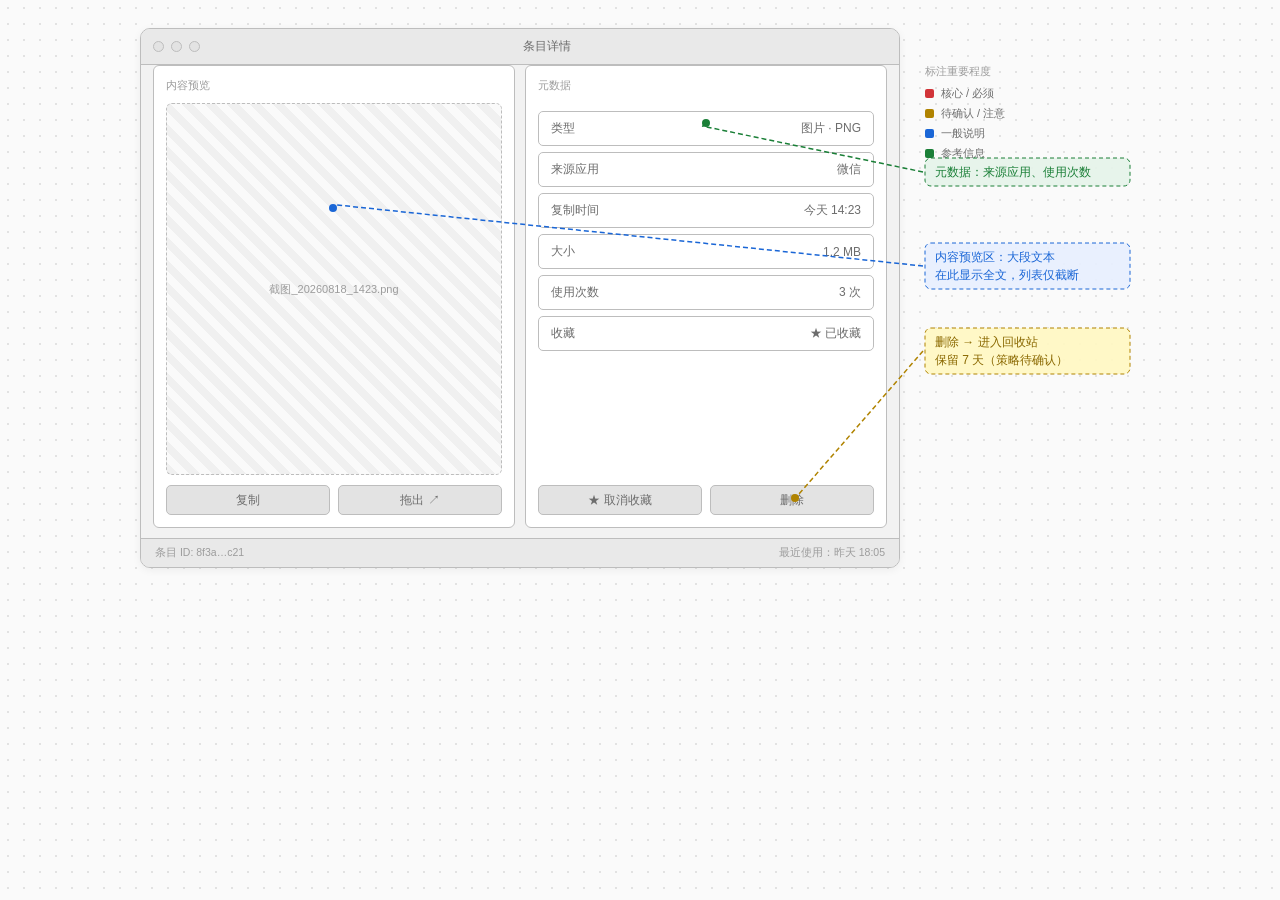
==== product-system-demo/content/prototype/detail.html @ 00e67f5d "Add product-system demo for sky-req-prd-system skill SkyPaste 的产品系统 Demo（skill 的设计验证产物）： - 内容/站点分离：m" ====
<!DOCTYPE html>
<html lang="zh-CN">
<head>
  <meta charset="UTF-8">
  <meta name="viewport" content="width=device-width, initial-scale=1.0">
  <title>条目详情 · 低保真线框</title>
  <link rel="stylesheet" href="assets/wireframe.css">
</head>
<body>
  <div class="wf-page">
    <div class="wf-window">
      <div class="wf-titlebar">
        <span class="wf-dot"></span><span class="wf-dot"></span><span class="wf-dot"></span>
        <span class="wf-title">条目详情</span>
      </div>

      <div class="wf-row">
        <div class="wf-pane">
          <span class="wf-label">内容预览</span>
          <div class="wf-preview">截图_20260818_1423.png</div>
          <div class="wf-actions">
            <div class="wf-btn">复制</div>
            <div class="wf-btn">拖出 ↗</div>
          </div>
        </div>

        <div class="wf-pane">
          <span class="wf-label">元数据</span>
          <div class="wf-ignore-list">
            <div class="wf-ignore-item"><span>类型</span><span>图片 · PNG</span></div>
            <div class="wf-ignore-item"><span>来源应用</span><span>微信</span></div>
            <div class="wf-ignore-item"><span>复制时间</span><span>今天 14:23</span></div>
            <div class="wf-ignore-item"><span>大小</span><span>1.2 MB</span></div>
            <div class="wf-ignore-item"><span>使用次数</span><span>3 次</span></div>
            <div class="wf-ignore-item"><span>收藏</span><span>★ 已收藏</span></div>
          </div>
          <div class="wf-actions">
            <div class="wf-btn">★ 取消收藏</div>
            <div class="wf-btn">删除</div>
          </div>
        </div>
      </div>

      <div class="wf-statusbar">
        <span>条目 ID: 8f3a…c21</span>
        <span>最近使用：昨天 18:05</span>
      </div>
    </div>

    <div class="wf-legend">
      <span class="wf-legend-title">标注重要程度</span>
      <span class="wf-legend-row"><span class="wf-legend-dot crit"></span>核心 / 必须</span>
      <span class="wf-legend-row"><span class="wf-legend-dot warn"></span>待确认 / 注意</span>
      <span class="wf-legend-row"><span class="wf-legend-dot info"></span>一般说明</span>
      <span class="wf-legend-row"><span class="wf-legend-dot ok"></span>参考信息</span>
    </div>

    <svg class="wf-lines" aria-hidden="true">
      <!-- ① 元数据（目标最靠上 → 第一行，参考信息） -->
      <g class="wf-ann ok">
        <line class="wf-ann-line" x1="783" y1="144" x2="562" y2="98"/>
        <circle class="wf-ann-dot" cx="566" cy="95" r="4"/>
        <rect class="wf-ann-box" x="785" y="130" width="205" height="28" rx="6"/>
        <text class="wf-ann-label" x="795" y="148">元数据：来源应用、使用次数</text>
      </g>
      <!-- ② 全文预览 -->
      <g class="wf-ann info">
        <line class="wf-ann-line" x1="783" y1="238" x2="197" y2="177"/>
        <circle class="wf-ann-dot" cx="193" cy="180" r="4"/>
        <rect class="wf-ann-box" x="785" y="215" width="205" height="46" rx="6"/>
        <text class="wf-ann-label" x="795" y="233">内容预览区：大段文本</text>
        <text class="wf-ann-label" x="795" y="251">在此显示全文，列表仅截断</text>
      </g>
      <!-- ③ 删除与回收站：策略待确认 -->
      <g class="wf-ann warn">
        <line class="wf-ann-line" x1="783" y1="323" x2="659" y2="466"/>
        <circle class="wf-ann-dot" cx="655" cy="470" r="4"/>
        <rect class="wf-ann-box" x="785" y="300" width="205" height="46" rx="6"/>
        <text class="wf-ann-label" x="795" y="318">删除 → 进入回收站</text>
        <text class="wf-ann-label" x="795" y="336">保留 7 天（策略待确认）</text>
      </g>
    </svg>
  </div>
</body>
</html>
---- product-system-demo/content/prototype/assets/wireframe.css ----
/* wireframe.css —— 低保真线框组件库：所有原型页共享引用
   原则：灰阶占位，不表达视觉细节，只表达结构与交互 */

:root {
  --wf-bg: #fafafa;
  --wf-window: #f2f2f2;
  --wf-block: #e3e3e3;
  --wf-line: #bdbdbd;
  --wf-ink: #6d6d6d;
  --wf-faint: #9c9c9c;
}

* { box-sizing: border-box; }

body {
  margin: 0;
  padding: 28px 24px 40px;
  display: flex;
  justify-content: center;
  font-family: -apple-system, BlinkMacSystemFont, "PingFang SC", "Microsoft YaHei", sans-serif;
  color: var(--wf-ink);
  background-color: var(--wf-bg);
  background-image: radial-gradient(#e2e2e2 1px, transparent 1px);
  background-size: 16px 16px;
}

.wf-page {
  display: flex;
  flex-direction: column;
  align-items: center;
  gap: 18px;
  width: 100%;
}

/* ---------- 窗口骨架 ---------- */
.wf-window {
  display: flex;
  flex-direction: column;
  width: min(760px, 100%);
  min-height: 540px;
  background: var(--wf-window);
  border: 1.5px solid var(--wf-line);
  border-radius: 10px;
  overflow: hidden;
  box-shadow: 0 2px 8px rgba(0, 0, 0, 0.06);
}

.wf-titlebar {
  flex: none;
  display: flex;
  align-items: center;
  gap: 7px;
  padding: 9px 12px;
  background: #e9e9e9;
  border-bottom: 1px solid var(--wf-line);
}

.wf-dot {
  width: 11px;
  height: 11px;
  border-radius: 50%;
  background: var(--wf-block);
  border: 1px solid var(--wf-line);
}

.wf-title {
  flex: 1;
  text-align: center;
  font-size: 12px;
  color: var(--wf-ink);
}

/* ---------- 工具栏 / 搜索 ---------- */
.wf-toolbar {
  flex: none;
  display: flex;
  gap: 8px;
  padding: 12px 12px 8px;
}

.wf-input {
  flex: 1;
  display: flex;
  align-items: center;
  justify-content: space-between;
  gap: 8px;
  height: 30px;
  padding: 0 10px;
  font-size: 12px;
  color: var(--wf-faint);
  background: #fff;
  border: 1px dashed var(--wf-line);
  border-radius: 5px;
}

.wf-kbd {
  font-size: 10px;
  padding: 1px 5px;
  border: 1px solid var(--wf-line);
  border-radius: 3px;
  background: var(--wf-block);
}

.wf-btn {
  flex: none;
  display: flex;
  align-items: center;
  justify-content: center;
  min-width: 58px;
  height: 30px;
  padding: 0 12px;
  font-size: 12px;
  color: var(--wf-ink);
  background: var(--wf-block);
  border: 1px solid var(--wf-line);
  border-radius: 5px;
}

/* ---------- 筛选 chips ---------- */
.wf-chips {
  flex: none;
  display: flex;
  gap: 6px;
  padding: 0 12px 10px;
}

.wf-chip {
  display: flex;
  align-items: center;
  height: 22px;
  padding: 0 11px;
  font-size: 11px;
  color: var(--wf-ink);
  background: #fff;
  border: 1px solid var(--wf-line);
  border-radius: 11px;
}

.wf-chip.on {
  background: var(--wf-block);
  border-style: solid;
  font-weight: 600;
}

/* ---------- 列表区 ---------- */
.wf-row {
  flex: 1;
  display: flex;
  gap: 10px;
  min-height: 0;
  padding: 0 12px 10px;
}

.wf-list {
  flex: 1.35;
  display: flex;
  flex-direction: column;
  min-width: 0;
  background: #fff;
  border: 1px solid var(--wf-line);
  border-radius: 6px;
  overflow: hidden;
}

.wf-group-label {
  flex: none;
  padding: 7px 12px 3px;
  font-size: 10.5px;
  color: var(--wf-faint);
}

.wf-item {
  display: flex;
  align-items: center;
  gap: 10px;
  padding: 9px 12px;
  border-bottom: 1px dashed var(--wf-line);
}

.wf-item:last-child { border-bottom: none; }
.wf-item.on { background: #ededed; }

.wf-num {
  flex: none;
  width: 18px;
  font-size: 11px;
  color: var(--wf-faint);
  text-align: center;
}

.wf-thumb {
  flex: none;
  display: flex;
  align-items: center;
  justify-content: center;
  width: 38px;
  height: 38px;
  font-size: 9px;
  color: var(--wf-faint);
  border: 1px dashed var(--wf-line);
  border-radius: 4px;
  background: repeating-linear-gradient(45deg, #eee 0 6px, #f8f8f8 6px 12px);
}

.wf-lines {
  flex: 1;
  display: flex;
  flex-direction: column;
  gap: 5px;
  min-width: 0;
}

.wf-line {
  height: 8px;
  border-radius: 2px;
  background: var(--wf-block);
}

.w-90 { width: 90%; }
.w-80 { width: 80%; }
.w-60 { width: 60%; }
.w-40 { width: 40%; }
.w-30 { width: 30%; }

.wf-meta {
  display: flex;
  flex: none;
  flex-direction: column;
  align-items: flex-end;
  gap: 4px;
}

.wf-tag {
  font-size: 10px;
  color: var(--wf-faint);
  padding: 0 6px;
  border: 1px solid var(--wf-line);
  border-radius: 3px;
  background: #fff;
}

.wf-star { font-size: 11px; color: var(--wf-faint); }
.wf-star.on { color: var(--wf-ink); }

/* ---------- 预览 / 详情面板 ---------- */
.wf-pane {
  flex: 1;
  display: flex;
  flex-direction: column;
  gap: 10px;
  min-width: 0;
  padding: 12px;
  background: #fff;
  border: 1px solid var(--wf-line);
  border-radius: 6px;
}

.wf-label { flex: none; font-size: 11px; color: var(--wf-faint); }

.wf-preview {
  flex: 1;
  display: flex;
  align-items: center;
  justify-content: center;
  min-height: 120px;
  font-size: 11px;
  color: var(--wf-faint);
  border: 1px dashed var(--wf-line);
  border-radius: 6px;
  background: repeating-linear-gradient(45deg, #f0f0f0 0 8px, #fafafa 8px 16px);
}

.wf-actions {
  flex: none;
  display: flex;
  gap: 8px;
}

.wf-actions .wf-btn { flex: 1; }

.wf-statusbar {
  flex: none;
  display: flex;
  justify-content: space-between;
  padding: 7px 14px;
  font-size: 10.5px;
  color: var(--wf-faint);
  background: #e9e9e9;
  border-top: 1px solid var(--wf-line);
}

/* ---------- 表单（设置页） ---------- */
.wf-tabs {
  flex: none;
  display: flex;
  flex-direction: column;
  gap: 4px;
  width: 150px;
  padding: 12px 0 12px 12px;
}

.wf-tab {
  padding: 8px 12px;
  font-size: 12.5px;
  color: var(--wf-ink);
  border-radius: 6px;
}

.wf-tab.on {
  font-weight: 600;
  background: #fff;
  border: 1px solid var(--wf-line);
}

.wf-form { flex: 1; display: flex; flex-direction: column; padding: 14px; }

.wf-field {
  display: flex;
  align-items: center;
  gap: 12px;
  padding: 10px 0;
  border-bottom: 1px dashed var(--wf-line);
}

.wf-field-label {
  flex: 1;
  display: flex;
  flex-direction: column;
  gap: 3px;
  font-size: 12.5px;
  color: var(--wf-ink);
}

.wf-field-hint { font-size: 10.5px; color: var(--wf-faint); }

.wf-switch {
  flex: none;
  position: relative;
  width: 36px;
  height: 19px;
  border: 1px solid var(--wf-line);
  border-radius: 10px;
  background: var(--wf-block);
}

.wf-switch::after {
  content: "";
  position: absolute;
  top: 2px;
  left: 2px;
  width: 13px;
  height: 13px;
  border-radius: 50%;
  background: #fff;
  border: 1px solid var(--wf-line);
}

.wf-switch.on { background: #b9b9b9; }
.wf-switch.on::after { left: 19px; }

.wf-select {
  flex: none;
  width: 110px;
  height: 26px;
  font-size: 11.5px;
  color: var(--wf-ink);
  text-align: center;
  background: #fff;
  border: 1px solid var(--wf-line);
  border-radius: 5px;
}

.wf-hotkey {
  flex: none;
  display: flex;
  align-items: center;
  justify-content: center;
  width: 96px;
  height: 30px;
  font-size: 13px;
  color: var(--wf-ink);
  background: #fff;
  border: 1.5px dashed var(--wf-line);
  border-radius: 6px;
}

.wf-ignore-list {
  flex: 1;
  display: flex;
  flex-direction: column;
  gap: 6px;
  margin: 8px 0;
  overflow: hidden;
}

.wf-ignore-item {
  display: flex;
  align-items: center;
  justify-content: space-between;
  padding: 8px 12px;
  font-size: 12px;
  color: var(--wf-ink);
  background: #fff;
  border: 1px solid var(--wf-line);
  border-radius: 5px;
}

.wf-x { color: var(--wf-faint); }

/* ---------- 标注连线（按重要程度分级着色） ---------- */
/* 画布固定宽度：窗口 760 + 标注栏 220 + 间距 20，保证连线坐标稳定 */
.wf-page {
  position: relative;
  display: flex;
  align-items: flex-start;
  gap: 20px;
  width: 1000px;
  flex: none;
}

.wf-lines {
  position: absolute;
  inset: 0;
  width: 100%;
  height: 100%;
  pointer-events: none;
}

.wf-ann-line { stroke-width: 1.5; stroke-dasharray: 5 3; fill: none; }
.wf-ann-box { fill-opacity: 0.95; stroke-width: 1; stroke-dasharray: 4 3; }
.wf-ann-label { font-size: 12px; }

/* 重要程度：红（核心/必须）> 黄（待确认/注意）> 蓝（一般说明）> 绿（参考信息） */
.wf-ann.crit .wf-ann-line { stroke: #d13438; }
.wf-ann.crit .wf-ann-dot { fill: #d13438; }
.wf-ann.crit .wf-ann-box { fill: #fdebea; stroke: #d13438; }
.wf-ann.crit .wf-ann-label { fill: #b02a2e; }

.wf-ann.warn .wf-ann-line { stroke: #b08300; }
.wf-ann.warn .wf-ann-dot { fill: #b08300; }
.wf-ann.warn .wf-ann-box { fill: #fff8c5; stroke: #b08300; }
.wf-ann.warn .wf-ann-label { fill: #8a6800; }

.wf-ann.info .wf-ann-line { stroke: #1a66d6; }
.wf-ann.info .wf-ann-dot { fill: #1a66d6; }
.wf-ann.info .wf-ann-box { fill: #e8f0fe; stroke: #1a66d6; }
.wf-ann.info .wf-ann-label { fill: #1a66d6; }

.wf-ann.ok .wf-ann-line { stroke: #1a7f37; }
.wf-ann.ok .wf-ann-dot { fill: #1a7f37; }
.wf-ann.ok .wf-ann-box { fill: #e6f4ea; stroke: #1a7f37; }
.wf-ann.ok .wf-ann-label { fill: #1a7f37; }

/* 标注栏顶部图例 */
.wf-legend {
  position: absolute;
  left: 785px;
  top: 36px;
  width: 205px;
  display: flex;
  flex-direction: column;
  gap: 5px;
}

.wf-legend-title { font-size: 11px; color: var(--wf-faint); margin-bottom: 2px; }

.wf-legend-row { display: flex; align-items: center; gap: 7px; font-size: 11px; color: var(--wf-ink); }

.wf-legend-dot { width: 9px; height: 9px; border-radius: 2px; flex: none; }
.wf-legend-dot.crit { background: #d13438; }
.wf-legend-dot.warn { background: #b08300; }
.wf-legend-dot.info { background: #1a66d6; }
.wf-legend-dot.ok { background: #1a7f37; }
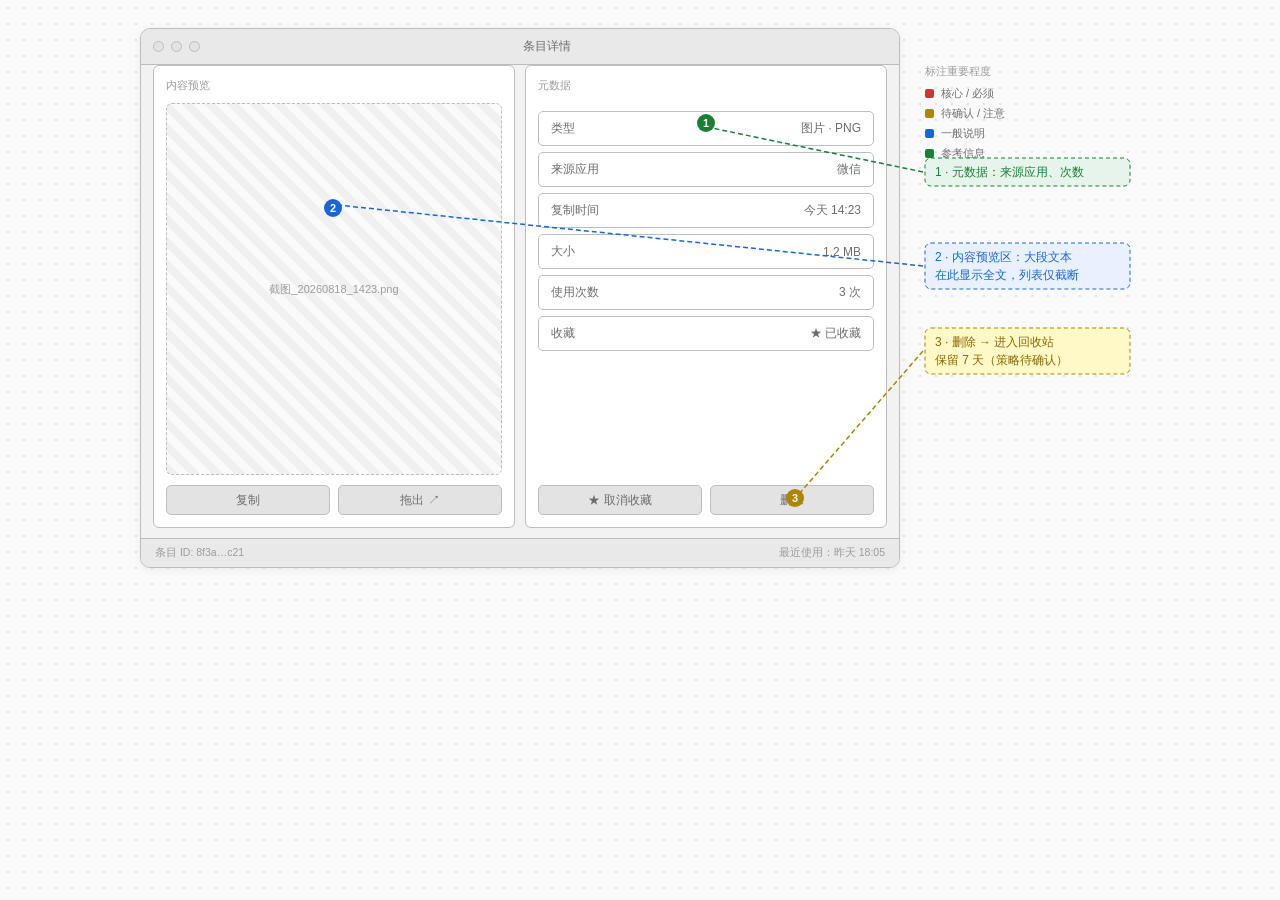
==== commit 1ae630de: "Product system: drag-out feature page and annotation improvements - 新增拖出功能专题页（提取自 0.2.7 真实实现，origin " ====
--- a/product-system-demo/content/prototype/detail.html
+++ b/product-system-demo/content/prototype/detail.html
@@ -56,27 +56,30 @@
     </div>
 
     <svg class="wf-lines" aria-hidden="true">
-      <!-- ① 元数据（目标最靠上 → 第一行，参考信息） -->
+      <!-- 1 元数据（目标最靠上 → 第一行，参考信息） -->
       <g class="wf-ann ok">
         <line class="wf-ann-line" x1="783" y1="144" x2="562" y2="98"/>
-        <circle class="wf-ann-dot" cx="566" cy="95" r="4"/>
+        <circle class="wf-ann-dot" cx="566" cy="95" r="9"/>
+        <text class="wf-ann-num" x="566" y="99">1</text>
         <rect class="wf-ann-box" x="785" y="130" width="205" height="28" rx="6"/>
-        <text class="wf-ann-label" x="795" y="148">元数据：来源应用、使用次数</text>
+        <text class="wf-ann-label" x="795" y="148">1 · 元数据：来源应用、次数</text>
       </g>
-      <!-- ② 全文预览 -->
+      <!-- 2 全文预览 -->
       <g class="wf-ann info">
         <line class="wf-ann-line" x1="783" y1="238" x2="197" y2="177"/>
-        <circle class="wf-ann-dot" cx="193" cy="180" r="4"/>
+        <circle class="wf-ann-dot" cx="193" cy="180" r="9"/>
+        <text class="wf-ann-num" x="193" y="184">2</text>
         <rect class="wf-ann-box" x="785" y="215" width="205" height="46" rx="6"/>
-        <text class="wf-ann-label" x="795" y="233">内容预览区：大段文本</text>
+        <text class="wf-ann-label" x="795" y="233">2 · 内容预览区：大段文本</text>
         <text class="wf-ann-label" x="795" y="251">在此显示全文，列表仅截断</text>
       </g>
-      <!-- ③ 删除与回收站：策略待确认 -->
+      <!-- 3 删除与回收站：策略待确认 -->
       <g class="wf-ann warn">
         <line class="wf-ann-line" x1="783" y1="323" x2="659" y2="466"/>
-        <circle class="wf-ann-dot" cx="655" cy="470" r="4"/>
+        <circle class="wf-ann-dot" cx="655" cy="470" r="9"/>
+        <text class="wf-ann-num" x="655" y="474">3</text>
         <rect class="wf-ann-box" x="785" y="300" width="205" height="46" rx="6"/>
-        <text class="wf-ann-label" x="795" y="318">删除 → 进入回收站</text>
+        <text class="wf-ann-label" x="795" y="318">3 · 删除 → 进入回收站</text>
         <text class="wf-ann-label" x="795" y="336">保留 7 天（策略待确认）</text>
       </g>
     </svg>
--- a/product-system-demo/content/prototype/assets/wireframe.css
+++ b/product-system-demo/content/prototype/assets/wireframe.css
@@ -429,6 +429,8 @@
 .wf-ann-line { stroke-width: 1.5; stroke-dasharray: 5 3; fill: none; }
 .wf-ann-box { fill-opacity: 0.95; stroke-width: 1; stroke-dasharray: 4 3; }
 .wf-ann-label { font-size: 12px; }
+/* 序号徽章：圆点（r=9）中心白色序号，颜色随级别 */
+.wf-ann-num { fill: #fff; font-size: 11px; font-weight: 700; text-anchor: middle; }
 
 /* 重要程度：红（核心/必须）> 黄（待确认/注意）> 蓝（一般说明）> 绿（参考信息） */
 .wf-ann.crit .wf-ann-line { stroke: #d13438; }
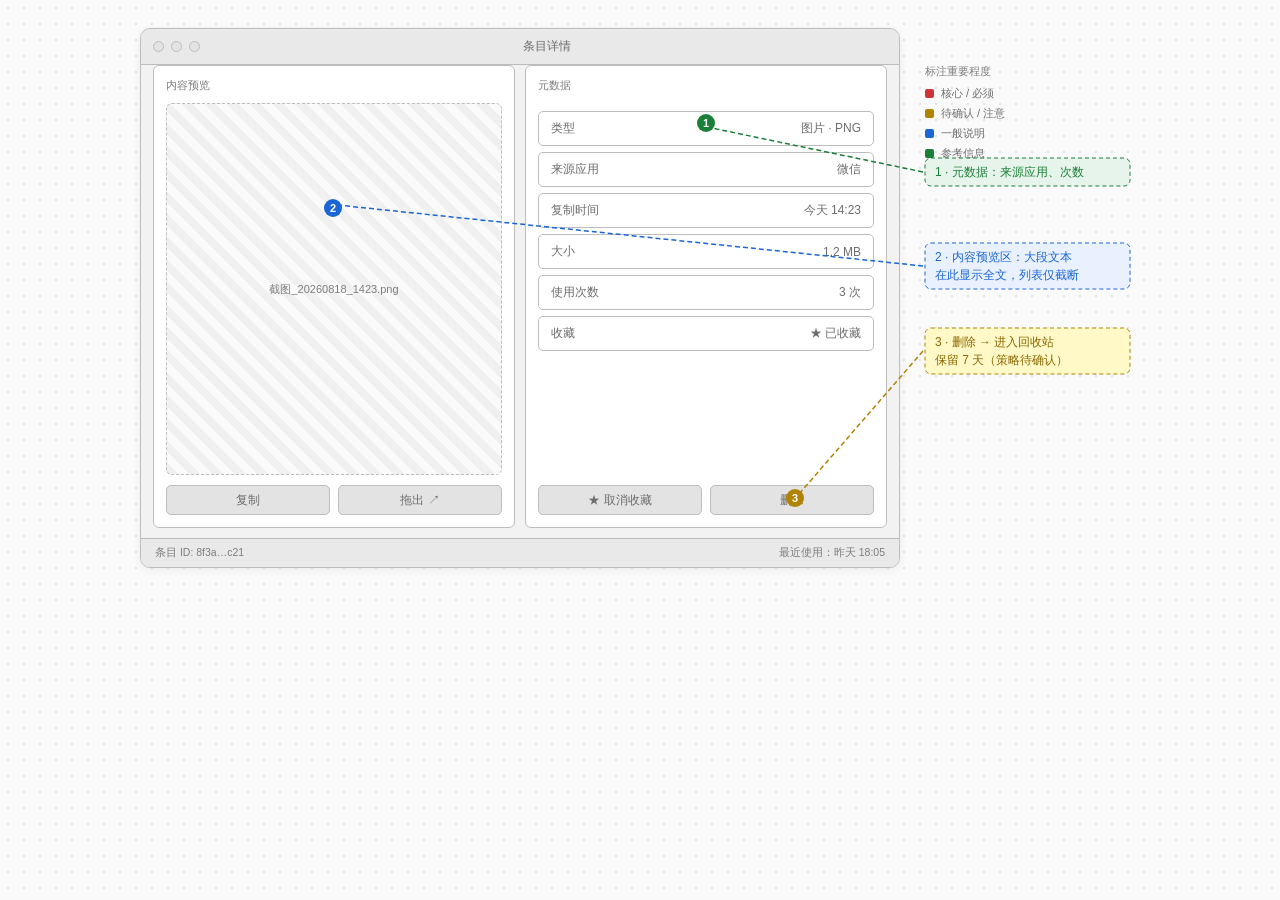
==== commit b173f181: "Product plan demo: fix wf-lines collision, rename overlay to wf-ann-layer" ====
--- a/product-system-demo/content/prototype/detail.html
+++ b/product-system-demo/content/prototype/detail.html
@@ -55,7 +55,7 @@
       <span class="wf-legend-row"><span class="wf-legend-dot ok"></span>参考信息</span>
     </div>
 
-    <svg class="wf-lines" aria-hidden="true">
+    <svg class="wf-ann-layer" aria-hidden="true">
       <!-- 1 元数据（目标最靠上 → 第一行，参考信息） -->
       <g class="wf-ann ok">
         <line class="wf-ann-line" x1="783" y1="144" x2="562" y2="98"/>
--- a/product-system-demo/content/prototype/assets/wireframe.css
+++ b/product-system-demo/content/prototype/assets/wireframe.css
@@ -7,7 +7,7 @@
   --wf-block: #e3e3e3;
   --wf-line: #bdbdbd;
   --wf-ink: #6d6d6d;
-  --wf-faint: #9c9c9c;
+  --wf-faint: #7d7d7d;
 }
 
 * { box-sizing: border-box; }
@@ -43,6 +43,7 @@
   border-radius: 10px;
   overflow: hidden;
   box-shadow: 0 2px 8px rgba(0, 0, 0, 0.06);
+  position: relative; /* 成为绝对定位后代的容器，防误用遮罩铺满整页 */
 }
 
 .wf-titlebar {
@@ -53,6 +54,8 @@
   padding: 9px 12px;
   background: #e9e9e9;
   border-bottom: 1px solid var(--wf-line);
+  position: relative;
+  z-index: 2;
 }
 
 .wf-dot {
@@ -287,6 +290,8 @@
   color: var(--wf-faint);
   background: #e9e9e9;
   border-top: 1px solid var(--wf-line);
+  position: relative;
+  z-index: 2;
 }
 
 /* ---------- 表单（设置页） ---------- */
@@ -418,7 +423,7 @@
   flex: none;
 }
 
-.wf-lines {
+.wf-ann-layer {
   position: absolute;
   inset: 0;
   width: 100%;
@@ -473,3 +478,109 @@
 .wf-legend-dot.warn { background: #b08300; }
 .wf-legend-dot.info { background: #1a66d6; }
 .wf-legend-dot.ok { background: #1a7f37; }
+
+/* ---------- 状态与边界组件 ---------- */
+.wf-state-grid {
+  display: flex;
+  flex-wrap: wrap;
+  gap: 16px;
+  padding: 14px;
+}
+
+.wf-state-box {
+  width: calc(50% - 8px);
+  border: 1px solid var(--wf-line);
+  border-radius: 6px;
+  background: #fff;
+  overflow: hidden;
+}
+
+.wf-state-label {
+  padding: 8px 12px;
+  font-size: 11px;
+  color: var(--wf-faint);
+  border-bottom: 1px dashed var(--wf-line);
+  background: #f7f7f7;
+}
+
+.wf-state-body {
+  position: relative;
+  height: 160px;
+  display: flex;
+  align-items: center;
+  justify-content: center;
+}
+
+/* 遮罩 + 弹框 */
+.wf-mask { position: absolute; inset: 0; background: rgba(0, 0, 0, 0.35); z-index: 1; }
+
+.wf-dialog {
+  position: relative;
+  z-index: 3;
+  width: 72%;
+  background: #fff;
+  border: 1px solid var(--wf-line);
+  border-radius: 8px;
+  padding: 14px;
+  box-shadow: 0 4px 16px rgba(0, 0, 0, 0.15);
+}
+
+.wf-dialog-title { font-size: 12.5px; color: var(--wf-ink); margin-bottom: 8px; }
+
+.wf-dialog-text { display: flex; flex-direction: column; gap: 6px; margin-bottom: 12px; }
+
+.wf-dialog-actions { display: flex; justify-content: flex-end; gap: 8px; }
+
+.wf-btn.danger {
+  background: #f6d9d9;
+  border-color: #d13438;
+  color: #b02a2e;
+}
+
+/* 骨架屏 */
+.wf-skeleton { display: flex; flex-direction: column; gap: 10px; width: 70%; }
+
+.wf-skeleton .wf-line {
+  height: 12px;
+  border-radius: 4px;
+  background: repeating-linear-gradient(90deg, #ececec 0 42%, #f7f7f7 42% 84%);
+}
+
+/* 空态 */
+.wf-empty {
+  display: flex;
+  flex-direction: column;
+  align-items: center;
+  gap: 8px;
+  color: var(--wf-faint);
+  font-size: 11.5px;
+  padding: 0 24px;
+  text-align: center;
+}
+
+.wf-empty-icon {
+  width: 44px;
+  height: 44px;
+  border: 2px dashed var(--wf-line);
+  border-radius: 50%;
+  flex: none;
+}
+
+/* 轻提示 */
+.wf-toast {
+  position: absolute;
+  bottom: 14px;
+  left: 50%;
+  transform: translateX(-50%);
+  background: #4a4a4a;
+  color: #fff;
+  font-size: 11px;
+  padding: 6px 14px;
+  border-radius: 14px;
+  white-space: nowrap;
+}
+
+.wf-toast.warn { background: #b02a2e; }
+
+/* 校验错误 */
+.wf-error-text { font-size: 11px; color: #b02a2e; }
